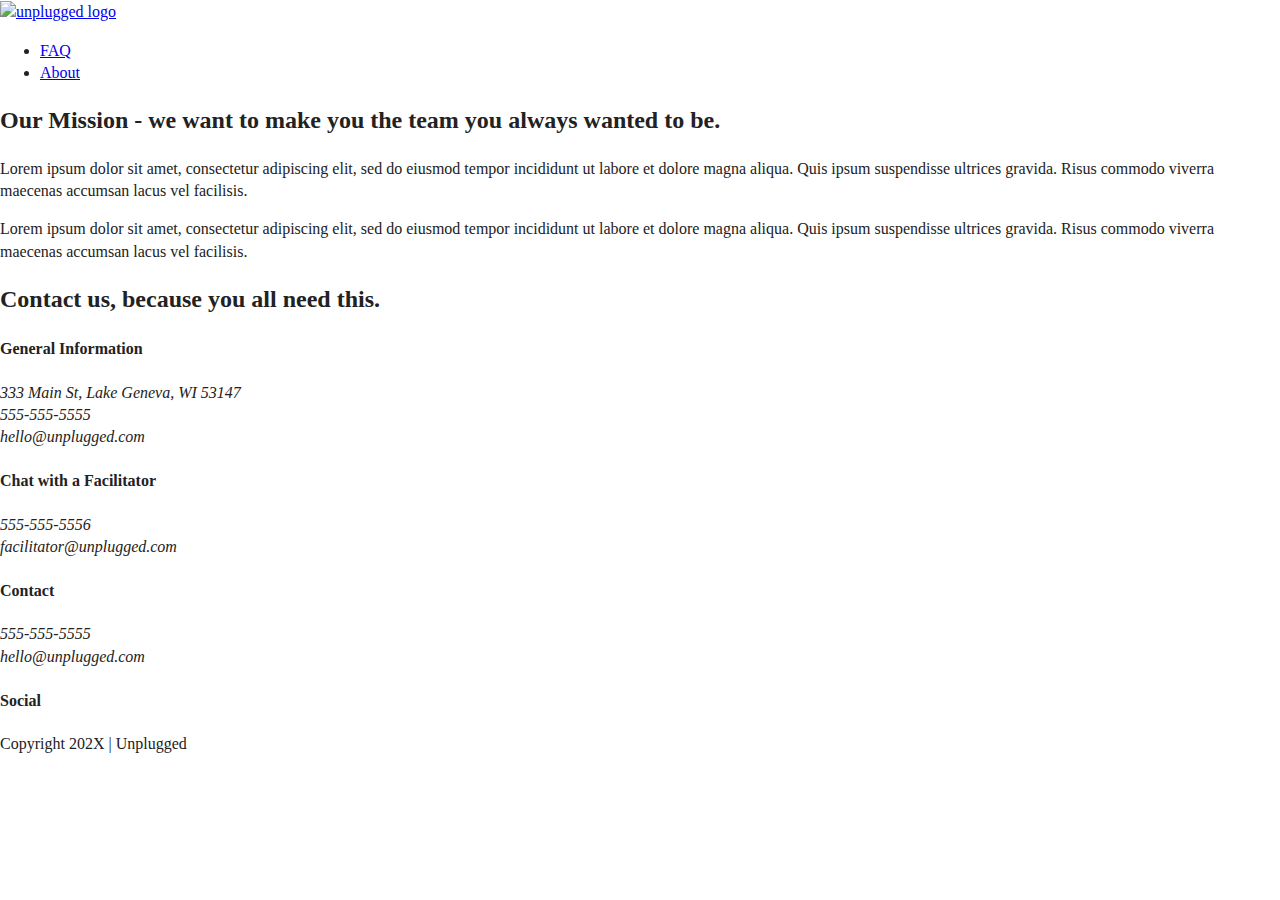
==== about/index.html @ 52181d24 "Added the about page content" ====
<!doctype html>
<html class="no-js" lang="">

<head>
  <meta charset="utf-8">
  <title>About | Unplugged Retreat</title>
  <meta name="description" content="">
  <meta name="viewport" content="width=device-width, initial-scale=1">

  <meta property="og:title" content="">
  <meta property="og:type" content="">
  <meta property="og:url" content="">
  <meta property="og:image" content="">

  <link rel="manifest" href="../site.webmanifest">
  <link rel="apple-touch-icon" href="../icon.png">
  <!-- Place favicon.ico in the root directory -->

  <link rel="stylesheet" href="../css/normalize.css">
  <link rel="stylesheet" href="../css/main.css">

  <meta name="theme-color" content="#fafafa">
</head>

<body>
  <!-- Add your site or application content here -->
  <header>
    <div class="content-wrapper">
      <a href="#"><img src="" alt="unplugged logo"></a>
      <div class="header-divider">
        <nav>
          <ul>
            <li><a href="../faq/index.html">FAQ</a></li>
            <li><a href="index.html">About</a></li>
          </ul>
        </nav>
      </div><!--end of header-divider-->
    </div><!--end of header content--wrapper-->
  </header>
  <main>
    <section class="mission">
      <div class="content-wrapper">
        <h2>Our Mission - we want to make you the team you always wanted to be.</h2>
        <div class="mission-content">
            <p>Lorem ipsum dolor sit amet, consectetur adipiscing elit, sed do eiusmod tempor incididunt ut labore et dolore magna
            aliqua. Quis ipsum suspendisse ultrices gravida. Risus commodo viverra maecenas accumsan lacus vel facilisis.</p>
            <p>Lorem ipsum dolor sit amet, consectetur adipiscing elit, sed do eiusmod tempor incididunt ut labore et dolore magna
            aliqua. Quis ipsum suspendisse ultrices gravida. Risus commodo viverra maecenas accumsan lacus vel facilisis.</p>
        </div><!--end of mission-content-->
      </div><!--end of mission content wrapper--->
    </section>
    <section class="map">
      <figure></figure>
    </section>
    <!---contact section--->
    <section class="contact-section">
      <div class="content-wrapper">
        <h2>Contact us, because you all need this.</h2>
        <div class="contact-content">
          <div>
            <h4>General Information</h4>
            <address>
              <p>
                333 Main St, Lake Geneva, WI 53147<br>
                555-555-5555<br>
                hello@unplugged.com
              </p>
            </address>
          </div>
          <div>
            <h4>Chat with a Facilitator</h4>
            <address>
              <p>555-555-5556<br>
                facilitator@unplugged.com
              </p>
            </address>
        </div>
      </div>
    </section>
  </main> <!--main wrapper-->
  <footer>
    <div class="content-wrapper">
      <div class="footer-content">
        <div class="contact">
          <h4>Contact</h4>
          <address>
            <p>555-555-5555<br>
              hello@unplugged.com
            </p>
          </address>
        </div>
        <div class="social">
          <h4>Social</h4>
          <div class="social-icons">
            <p><a href="https://www.facebook.com/yoursite" target="_blank"></a></p>
          <!--other social media links here-->
          </div>
        </div>
      </div><!--end of footer-content-->
      <div class="copyright">
        <p>Copyright 202X | Unplugged</p>    
      </div>
    </div><!--end of content-wrapper-->
  </footer>

  <script src="../js/vendor/modernizr-3.11.2.min.js"></script>
  <script src="../js/plugins.js"></script>
  <script src="../js/main.js"></script>
  <!-- Google Analytics: change UA-XXXXX-Y to be your site's ID. -->
  <script>
    window.ga = function () { ga.q.push(arguments) }; ga.q = []; ga.l = +new Date;
    ga('create', 'UA-XXXXX-Y', 'auto'); ga('set', 'anonymizeIp', true); ga('set', 'transport', 'beacon'); ga('send', 'pageview')
  </script>
  <script src="https://www.google-analytics.com/analytics.js" async></script>
</body>

</html>
---- css/main.css ----
/*! HTML5 Boilerplate v8.0.0 | MIT License | https://html5boilerplate.com/ */

/* main.css 2.1.0 | MIT License | https://github.com/h5bp/main.css#readme */
/*
 * What follows is the result of much research on cross-browser styling.
 * Credit left inline and big thanks to Nicolas Gallagher, Jonathan Neal,
 * Kroc Camen, and the H5BP dev community and team.
 */

/* ==========================================================================
   Base styles: opinionated defaults
   ========================================================================== */

html {
  color: #222;
  font-size: 1em;
  line-height: 1.4;
}

/*
 * Remove text-shadow in selection highlight:
 * https://twitter.com/miketaylr/status/12228805301
 *
 * Vendor-prefixed and regular ::selection selectors cannot be combined:
 * https://stackoverflow.com/a/16982510/7133471
 *
 * Customize the background color to match your design.
 */

::-moz-selection {
  background: #b3d4fc;
  text-shadow: none;
}

::selection {
  background: #b3d4fc;
  text-shadow: none;
}

/*
 * A better looking default horizontal rule
 */

hr {
  display: block;
  height: 1px;
  border: 0;
  border-top: 1px solid #ccc;
  margin: 1em 0;
  padding: 0;
}

/*
 * Remove the gap between audio, canvas, iframes,
 * images, videos and the bottom of their containers:
 * https://github.com/h5bp/html5-boilerplate/issues/440
 */

audio,
canvas,
iframe,
img,
svg,
video {
  vertical-align: middle;
}

/*
 * Remove default fieldset styles.
 */

fieldset {
  border: 0;
  margin: 0;
  padding: 0;
}

/*
 * Allow only vertical resizing of textareas.
 */

textarea {
  resize: vertical;
}

/* ==========================================================================
   Author's custom styles
   ========================================================================== */

/* ==========================================================================
   Helper classes
   ========================================================================== */

/*
 * Hide visually and from screen readers
 */

.hidden,
[hidden] {
  display: none !important;
}

/*
 * Hide only visually, but have it available for screen readers:
 * https://snook.ca/archives/html_and_css/hiding-content-for-accessibility
 *
 * 1. For long content, line feeds are not interpreted as spaces and small width
 *    causes content to wrap 1 word per line:
 *    https://medium.com/@jessebeach/beware-smushed-off-screen-accessible-text-5952a4c2cbfe
 */

.sr-only {
  border: 0;
  clip: rect(0, 0, 0, 0);
  height: 1px;
  margin: -1px;
  overflow: hidden;
  padding: 0;
  position: absolute;
  white-space: nowrap;
  width: 1px;
  /* 1 */
}

/*
 * Extends the .sr-only class to allow the element
 * to be focusable when navigated to via the keyboard:
 * https://www.drupal.org/node/897638
 */

.sr-only.focusable:active,
.sr-only.focusable:focus {
  clip: auto;
  height: auto;
  margin: 0;
  overflow: visible;
  position: static;
  white-space: inherit;
  width: auto;
}

/*
 * Hide visually and from screen readers, but maintain layout
 */

.invisible {
  visibility: hidden;
}

/*
 * Clearfix: contain floats
 *
 * For modern browsers
 * 1. The space content is one way to avoid an Opera bug when the
 *    `contenteditable` attribute is included anywhere else in the document.
 *    Otherwise it causes space to appear at the top and bottom of elements
 *    that receive the `clearfix` class.
 * 2. The use of `table` rather than `block` is only necessary if using
 *    `:before` to contain the top-margins of child elements.
 */

.clearfix::before,
.clearfix::after {
  content: " ";
  display: table;
}

.clearfix::after {
  clear: both;
}

/* ==========================================================================
   EXAMPLE Media Queries for Responsive Design.
   These examples override the primary ('mobile first') styles.
   Modify as content requires.
   ========================================================================== */

@media only screen and (min-width: 35em) {
  /* Style adjustments for viewports that meet the condition */
}

@media print,
  (-webkit-min-device-pixel-ratio: 1.25),
  (min-resolution: 1.25dppx),
  (min-resolution: 120dpi) {
  /* Style adjustments for high resolution devices */
}

/* ==========================================================================
   Print styles.
   Inlined to avoid the additional HTTP request:
   https://www.phpied.com/delay-loading-your-print-css/
   ========================================================================== */

@media print {
  *,
  *::before,
  *::after {
    background: #fff !important;
    color: #000 !important;
    /* Black prints faster */
    box-shadow: none !important;
    text-shadow: none !important;
  }

  a,
  a:visited {
    text-decoration: underline;
  }

  a[href]::after {
    content: " (" attr(href) ")";
  }

  abbr[title]::after {
    content: " (" attr(title) ")";
  }

  /*
   * Don't show links that are fragment identifiers,
   * or use the `javascript:` pseudo protocol
   */
  a[href^="#"]::after,
  a[href^="javascript:"]::after {
    content: "";
  }

  pre {
    white-space: pre-wrap !important;
  }

  pre,
  blockquote {
    border: 1px solid #999;
    page-break-inside: avoid;
  }

  /*
   * Printing Tables:
   * https://web.archive.org/web/20180815150934/http://css-discuss.incutio.com/wiki/Printing_Tables
   */
  thead {
    display: table-header-group;
  }

  tr,
  img {
    page-break-inside: avoid;
  }

  p,
  h2,
  h3 {
    orphans: 3;
    widows: 3;
  }

  h2,
  h3 {
    page-break-after: avoid;
  }
}
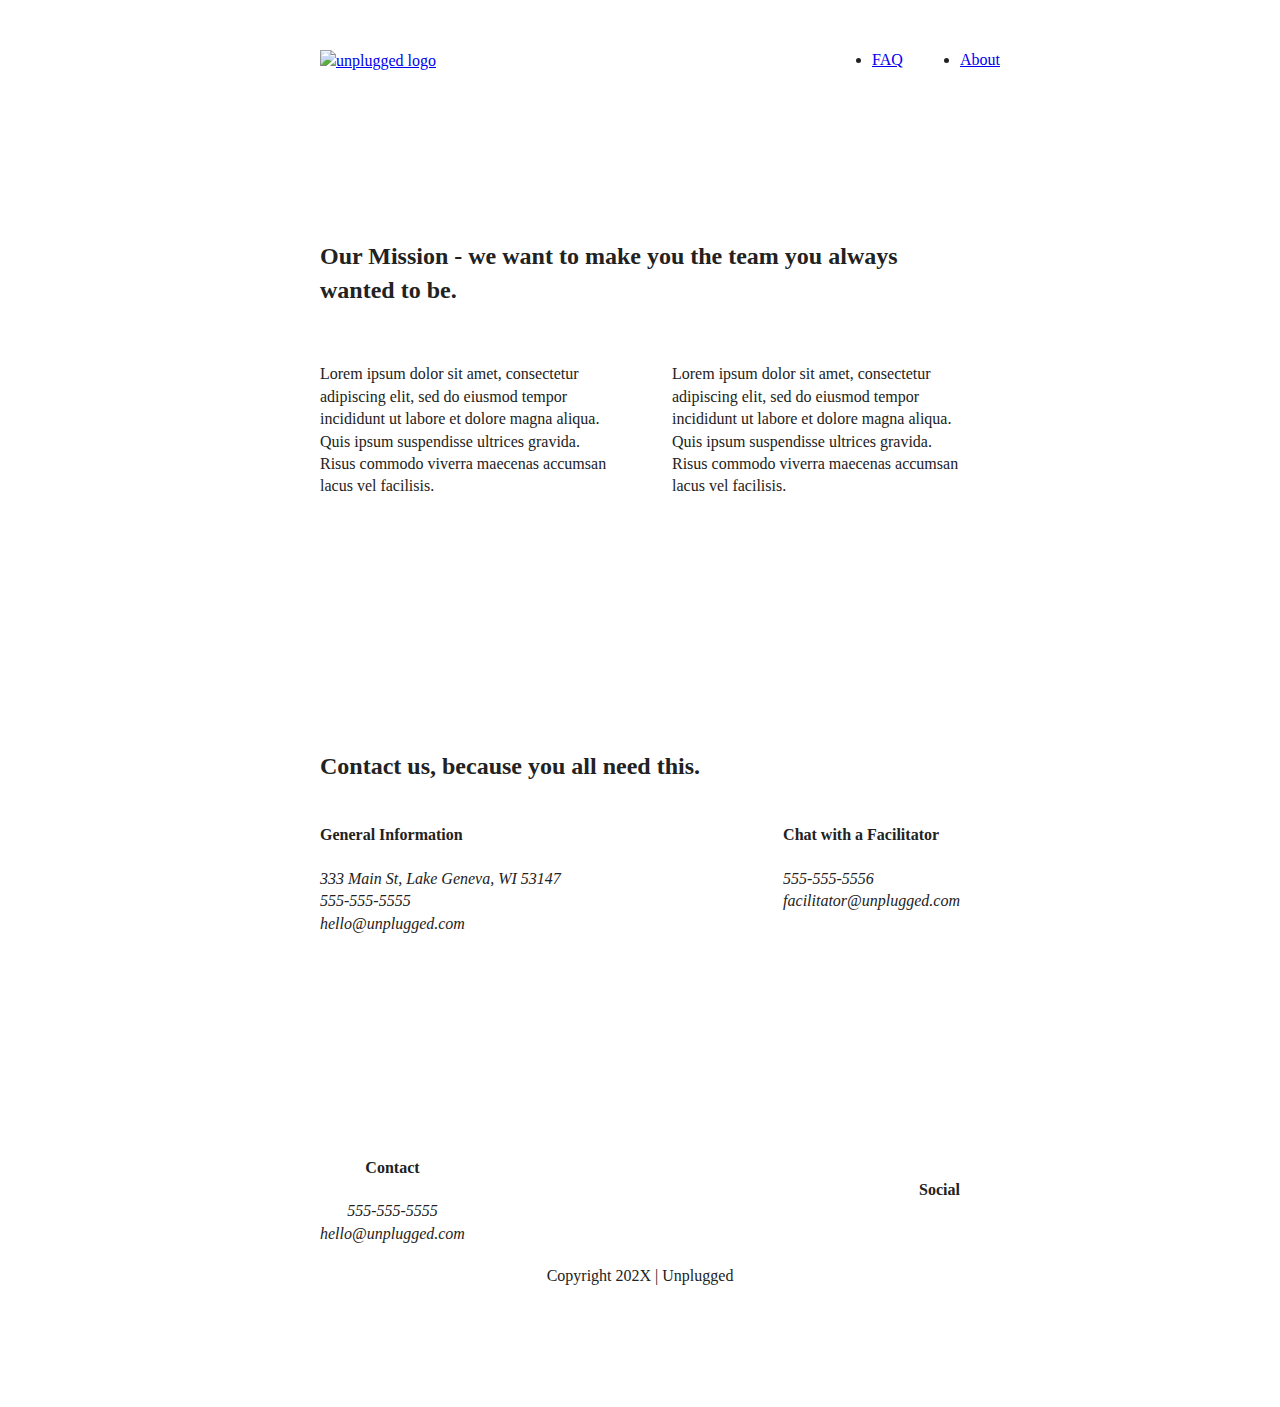
==== commit 3b2f92b5: "Updated the index.html file and added tablet breakpoint in css file" ====
--- a/about/index.html
+++ b/about/index.html
@@ -27,14 +27,13 @@
   <header>
     <div class="content-wrapper">
       <a href="#"><img src="" alt="unplugged logo"></a>
-      <div class="header-divider">
-        <nav>
-          <ul>
-            <li><a href="../faq/index.html">FAQ</a></li>
-            <li><a href="index.html">About</a></li>
-          </ul>
-        </nav>
-      </div><!--end of header-divider-->
+      <div class="header-divider"></div>
+      <nav>
+        <ul>
+          <li><a href="../faq/index.html">FAQ</a></li>
+          <li><a href="index.html">About</a></li>
+        </ul>
+      </nav>
     </div><!--end of header content--wrapper-->
   </header>
   <main>
--- a/css/main.css
+++ b/css/main.css
@@ -86,6 +86,177 @@
 /* ==========================================================================
    Author's custom styles
    ========================================================================== */
+
+.content-wrapper {
+  /*outline: 3px dotted red;*/
+  width: 90%;
+  margin: 50px 0;
+}
+  
+/* -------------------- Base Header - Footer Styles -------------------- */
+
+header {
+  display: flex;
+  justify-content: center;
+  padding: 15px 0;
+}
+
+header .content-wrapper {
+  display: flex;
+  justify-content: center;
+  align-items: center;
+  flex-flow: row wrap;
+  margin: 0;
+}
+
+.header-divider {
+  width: 100%;
+  height: 1px;
+  margin: 10px 0 20px 0;
+}
+
+header nav {
+  width: 60%;
+}
+
+header nav ul {
+  display: flex;
+  justify-content: space-around;
+  width: 100%;
+}
+
+footer {
+  display: flex;
+  flex-direction: column;
+  align-items: center;
+  text-align: center;
+}
+
+footer p {
+  margin: 0;
+}
+
+footer .content-wrapper {
+  width: 55%;
+}
+
+footer .contact {
+  margin-bottom: 50px; 
+}
+
+footer .social-icons {
+  display: flex;
+  justify-content: space-around;
+  align-items: center;
+}
+
+footer .social-icons p {
+  display: flex;
+  justify-content: center;
+  align-items: center;
+}
+
+footer .copyright {
+  margin: 20px 0;
+}
+
+/*------------------------Mobile styles Homepage------------------*/
+
+/* Hero Area */
+.hero-area {
+  display: flex;
+  justify-content: center;
+}
+
+/* Aside */
+aside {
+  display: flex;
+  justify-content: center;
+}
+
+/* Features */
+.features {
+  display: flex;
+  justify-content: center;
+}
+
+.features h2 {
+  margin-bottom: 60px;
+}
+
+.features article {
+  width: 63%;
+  margin: 30px 0;
+}
+
+.features .features-items {
+  display: flex;
+  justify-content: center;
+  align-items: flex-start;
+  flex-flow: row wrap;
+}
+
+.features p {
+  margin: 0;
+}
+
+/* Reviews */
+.reviews {
+  display: flex;
+  justify-content: center;
+}
+
+.reviews h2 {
+  margin-bottom: 40px;
+}
+
+.reviews h3 {
+  width: 55%;
+  margin: 20px 0;
+}
+
+/* ==========================================================================
+   About Page
+   ========================================================================== */
+
+.mission {
+  display: flex;
+  justify-content: center;
+}
+
+.contact-section {
+  display: flex;
+  justify-content: center;
+}
+
+.contact-content p {
+  margin: 0;
+}
+
+/* ==========================================================================
+   FAQ Page
+   ========================================================================== */
+
+.faq {
+  display: flex;
+  justify-content: center;
+}
+
+.faq .content-wrapper {
+  display: flex;
+  justify-content: center;
+  align-items: flex-start;
+  flex-flow: row wrap;
+  margin: 50px 0 0 0;
+}
+
+.faq h2 {
+  margin-bottom: 40px;
+}
+
+.faq-content {
+  margin-bottom: 50px;
+}
 
 /* ==========================================================================
    Helper classes
@@ -175,15 +346,142 @@
    Modify as content requires.
    ========================================================================== */
 
-@media only screen and (min-width: 35em) {
-  /* Style adjustments for viewports that meet the condition */
-}
-
-@media print,
-  (-webkit-min-device-pixel-ratio: 1.25),
-  (min-resolution: 1.25dppx),
-  (min-resolution: 120dpi) {
-  /* Style adjustments for high resolution devices */
+@media only screen and (min-width: 768px) {
+  /* Tablet styles here */
+ 
+  /* General styles */
+  .content-wrapper {
+    max-width: 640px;
+    margin: 100px 0;
+}
+
+/* Header */
+
+header {
+    padding: 33px 0;
+}
+
+header .content-wrapper {
+    width: 100%;
+    justify-content: space-between;
+}
+
+header nav {
+    width: 20%;
+}
+
+header nav ul {
+    justify-content: space-between;
+}
+
+.header-divider {
+    display: none;
+}
+
+/* Hero Area */
+
+/* Aside */
+aside .content-wrapper {
+    margin: 50px 0;
+    display: flex;
+    justify-content: space-between;
+    align-content: flex-start;
+}
+
+aside .content-wrapper .form-description,
+aside .content-wrapper .form {        
+    width: 40%;        
+    margin: 0;
+}
+
+/* Features */
+
+.features article {
+    display: flex;
+    align-items: center;
+    flex-flow: column wrap;
+    flex-basis: 50%;
+}
+
+.features .features-item-description {
+    width: 50%;
+}
+
+/* Reviews */
+.reviews article {
+    display: flex;
+    justify-content: space-between;
+}
+
+.reviews article div {
+    width: 49%;       
+}
+
+/* Footer */
+footer .content-wrapper {
+    width: 65%;
+}
+
+.footer-content {
+    display: flex;
+    justify-content: space-between;
+    align-items: center;
+}
+
+footer .contact {
+    margin-bottom: 0;
+}
+
+footer .copyright {
+    width: 100%;
+}
+
+/* ==========================================================================
+   About Page
+   ========================================================================== */
+ 
+.mission-content {
+    display: flex;
+    justify-content: space-between;
+    align-items: flex-start;
+    padding-top: 20px;
+}
+
+.mission-content p {
+    width: 45%;
+}
+
+.contact-section .content-wrapper h2 {
+    width: 80%;
+}
+
+.contact-content {
+    display: flex;
+    justify-content: space-between;
+    align-items: flex-start;
+}
+
+/* ==========================================================================
+   FAQ Page
+   ========================================================================== */
+  .faq .content-wrapper {
+      justify-content: space-between;
+    }
+    
+  .faq-content {
+      flex-basis: 45%;
+    }
+ 
+  .faq h2 {
+      width: 100%;
+    }
+
+  }
+
+
+@media only screen and (min-width: 1200px) {
+  /* Desktop styles here */
+
 }
 
 /* ==========================================================================
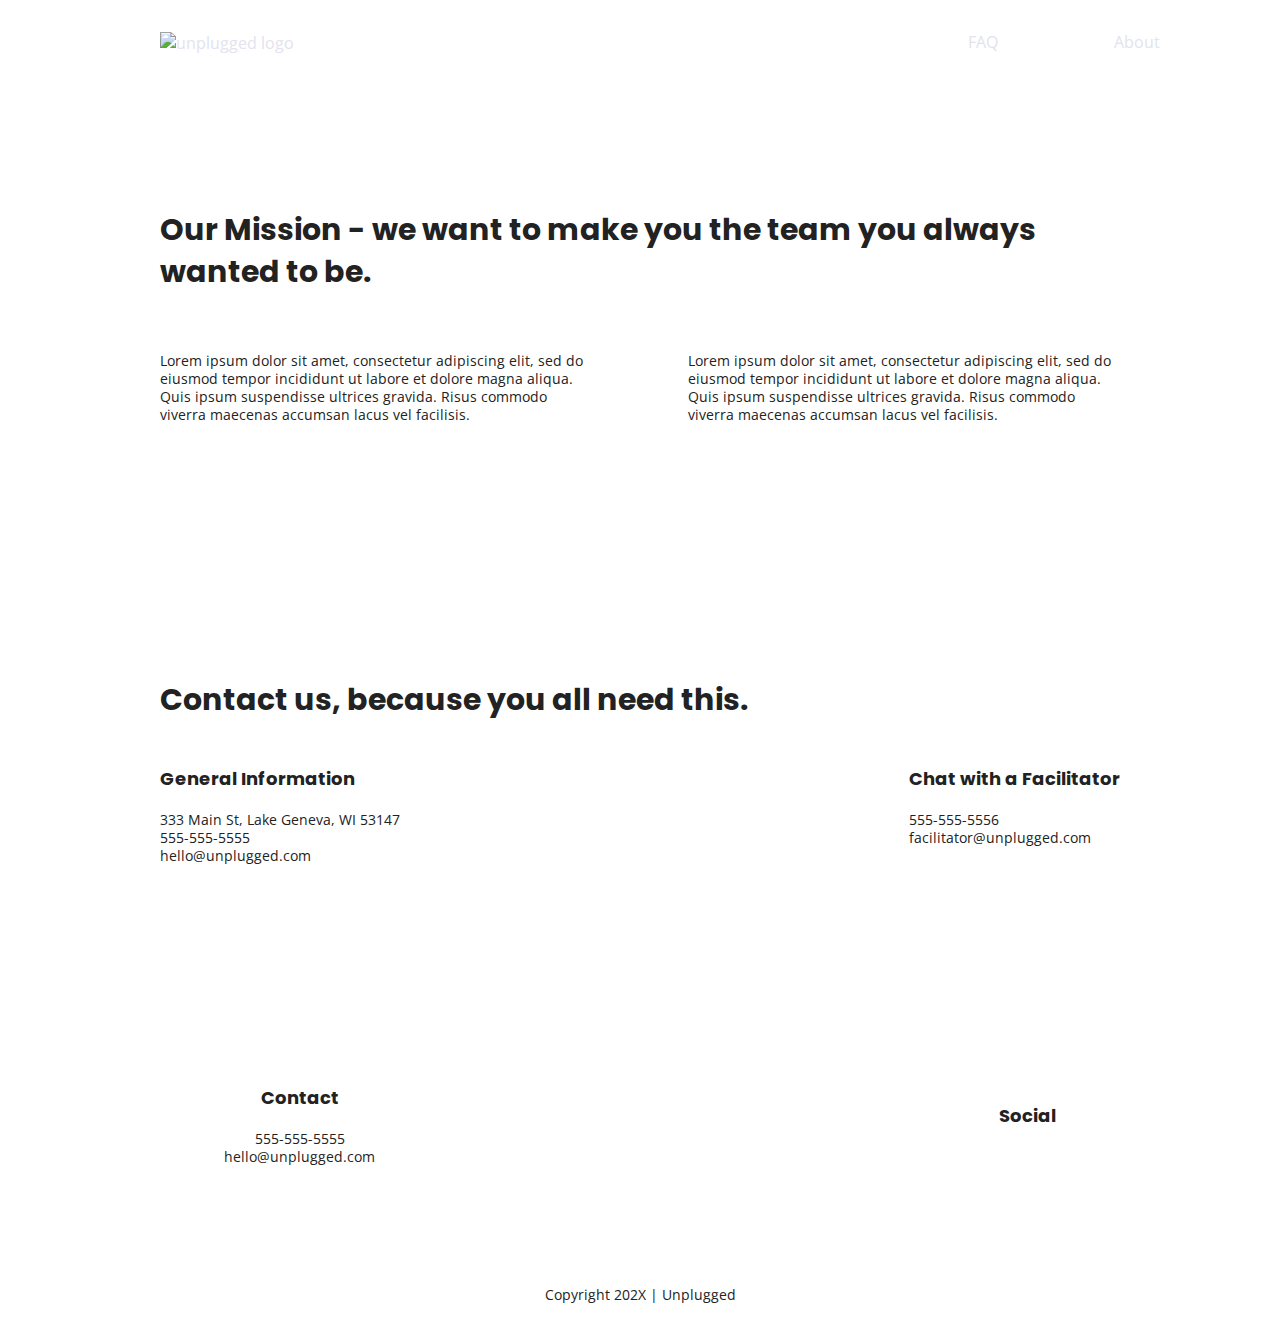
==== commit 113572c8: "Added text styles in main css file and formmatted the index.html files" ====
--- a/about/index.html
+++ b/about/index.html
@@ -1,116 +1,126 @@
 <!doctype html>
 <html class="no-js" lang="">
 
-<head>
-  <meta charset="utf-8">
-  <title>About | Unplugged Retreat</title>
-  <meta name="description" content="">
-  <meta name="viewport" content="width=device-width, initial-scale=1">
+  <head>
+    <meta charset="utf-8">
+    <title>About | Unplugged Retreat</title>
+    <meta name="description" content="">
+    <meta name="viewport" content="width=device-width, initial-scale=1">
 
-  <meta property="og:title" content="">
-  <meta property="og:type" content="">
-  <meta property="og:url" content="">
-  <meta property="og:image" content="">
+    <meta property="og:title" content="">
+    <meta property="og:type" content="">
+    <meta property="og:url" content="">
+    <meta property="og:image" content="">
 
-  <link rel="manifest" href="../site.webmanifest">
-  <link rel="apple-touch-icon" href="../icon.png">
-  <!-- Place favicon.ico in the root directory -->
+    <link rel="manifest" href="../site.webmanifest">
+    <link rel="apple-touch-icon" href="../icon.png">
+    <!-- Place favicon.ico in the root directory -->
 
-  <link rel="stylesheet" href="../css/normalize.css">
-  <link rel="stylesheet" href="../css/main.css">
+    <link rel="stylesheet" href="../css/normalize.css">
+    <link rel="stylesheet" href="../css/main.css">
 
-  <meta name="theme-color" content="#fafafa">
-</head>
+    <!-- Google Fonts -->
+    <link href="https://fonts.googleapis.com/css?family=Open+Sans:400,700|Poppins:500,700" rel="stylesheet">
 
-<body>
-  <!-- Add your site or application content here -->
-  <header>
-    <div class="content-wrapper">
-      <a href="#"><img src="" alt="unplugged logo"></a>
-      <div class="header-divider"></div>
-      <nav>
-        <ul>
-          <li><a href="../faq/index.html">FAQ</a></li>
-          <li><a href="index.html">About</a></li>
-        </ul>
-      </nav>
-    </div><!--end of header content--wrapper-->
-  </header>
-  <main>
-    <section class="mission">
+    <meta name="theme-color" content="#fafafa">
+  </head>
+
+  <body>
+    <!-- Add your site or application content here -->
+    <header>
       <div class="content-wrapper">
-        <h2>Our Mission - we want to make you the team you always wanted to be.</h2>
-        <div class="mission-content">
-            <p>Lorem ipsum dolor sit amet, consectetur adipiscing elit, sed do eiusmod tempor incididunt ut labore et dolore magna
-            aliqua. Quis ipsum suspendisse ultrices gravida. Risus commodo viverra maecenas accumsan lacus vel facilisis.</p>
-            <p>Lorem ipsum dolor sit amet, consectetur adipiscing elit, sed do eiusmod tempor incididunt ut labore et dolore magna
-            aliqua. Quis ipsum suspendisse ultrices gravida. Risus commodo viverra maecenas accumsan lacus vel facilisis.</p>
-        </div><!--end of mission-content-->
-      </div><!--end of mission content wrapper--->
-    </section>
-    <section class="map">
-      <figure></figure>
-    </section>
-    <!---contact section--->
-    <section class="contact-section">
+        <a href="#"><img src="" alt="unplugged logo"></a>
+        <div class="header-divider"></div>
+        <nav>
+          <ul>
+            <li><a href="../faq/index.html">FAQ</a></li>
+            <li><a href="index.html">About</a></li>
+          </ul>
+        </nav>
+      </div><!--end of header content--wrapper-->
+    </header>
+    
+    <main>
+      <section class="mission">
+        <div class="content-wrapper">
+          <h2>Our Mission - we want to make you the team you always wanted to be.</h2>
+          <div class="mission-content">
+            <p>Lorem ipsum dolor sit amet, consectetur adipiscing elit, sed do eiusmod tempor incididunt ut labore et
+              dolore magna
+              aliqua. Quis ipsum suspendisse ultrices gravida. Risus commodo viverra maecenas accumsan lacus vel
+              facilisis.</p>
+            <p>Lorem ipsum dolor sit amet, consectetur adipiscing elit, sed do eiusmod tempor incididunt ut labore et
+              dolore magna
+              aliqua. Quis ipsum suspendisse ultrices gravida. Risus commodo viverra maecenas accumsan lacus vel
+              facilisis.</p>
+          </div><!--end of mission-content-->
+        </div><!--end of mission content wrapper--->
+      </section>
+      <section class="map">
+        <figure></figure>
+      </section>
+      <!---contact section--->
+      <section class="contact-section">
+        <div class="content-wrapper">
+          <h2>Contact us, because you all need this.</h2>
+          <div class="contact-content">
+            <div>
+              <h4>General Information</h4>
+              <address>
+                <p>
+                  333 Main St, Lake Geneva, WI 53147<br>
+                  555-555-5555<br>
+                  hello@unplugged.com
+                </p>
+              </address>
+            </div>
+            <div>
+              <h4>Chat with a Facilitator</h4>
+              <address>
+                <p>555-555-5556<br>
+                  facilitator@unplugged.com
+                </p>
+              </address>
+            </div>
+          </div>
+      </section>
+    </main> <!--main wrapper-->
+    
+    <footer>
       <div class="content-wrapper">
-        <h2>Contact us, because you all need this.</h2>
-        <div class="contact-content">
-          <div>
-            <h4>General Information</h4>
+        <div class="footer-content">
+          <div class="contact">
+            <h4>Contact</h4>
             <address>
-              <p>
-                333 Main St, Lake Geneva, WI 53147<br>
-                555-555-5555<br>
+              <p>555-555-5555<br>
                 hello@unplugged.com
               </p>
             </address>
           </div>
-          <div>
-            <h4>Chat with a Facilitator</h4>
-            <address>
-              <p>555-555-5556<br>
-                facilitator@unplugged.com
-              </p>
-            </address>
-        </div>
+          <div class="social">
+            <h4>Social</h4>
+            <div class="social-icons">
+              <p><a href="https://www.facebook.com/yoursite" target="_blank"></a></p>
+              <!--other social media links here-->
+            </div>
+          </div>
+        </div><!--end of footer-content-->
+      </div><!--end of content-wrapper-->
+      <div class="copyright">
+        <p>Copyright 202X | Unplugged</p>
       </div>
-    </section>
-  </main> <!--main wrapper-->
-  <footer>
-    <div class="content-wrapper">
-      <div class="footer-content">
-        <div class="contact">
-          <h4>Contact</h4>
-          <address>
-            <p>555-555-5555<br>
-              hello@unplugged.com
-            </p>
-          </address>
-        </div>
-        <div class="social">
-          <h4>Social</h4>
-          <div class="social-icons">
-            <p><a href="https://www.facebook.com/yoursite" target="_blank"></a></p>
-          <!--other social media links here-->
-          </div>
-        </div>
-      </div><!--end of footer-content-->
-      <div class="copyright">
-        <p>Copyright 202X | Unplugged</p>    
-      </div>
-    </div><!--end of content-wrapper-->
-  </footer>
+    </footer>
 
-  <script src="../js/vendor/modernizr-3.11.2.min.js"></script>
-  <script src="../js/plugins.js"></script>
-  <script src="../js/main.js"></script>
-  <!-- Google Analytics: change UA-XXXXX-Y to be your site's ID. -->
-  <script>
-    window.ga = function () { ga.q.push(arguments) }; ga.q = []; ga.l = +new Date;
-    ga('create', 'UA-XXXXX-Y', 'auto'); ga('set', 'anonymizeIp', true); ga('set', 'transport', 'beacon'); ga('send', 'pageview')
-  </script>
-  <script src="https://www.google-analytics.com/analytics.js" async></script>
-</body>
+    <script src="../js/vendor/modernizr-3.11.2.min.js"></script>
+    <script src="../js/plugins.js"></script>
+    <script src="../js/main.js"></script>
+    
+    <!-- Google Analytics: change UA-XXXXX-Y to be your site's ID. -->
+    <script>
+      window.ga = function () { ga.q.push(arguments) }; ga.q = []; ga.l = +new Date;
+      ga('create', 'UA-XXXXX-Y', 'auto'); ga('set', 'anonymizeIp', true); ga('set', 'transport', 'beacon'); ga('send', 'pageview')
+    </script>
+    <script src="https://www.google-analytics.com/analytics.js" async></script>
+  </body>
 
-</html>
+</html>--- a/css/main.css
+++ b/css/main.css
@@ -87,12 +87,59 @@
    Author's custom styles
    ========================================================================== */
 
+/* General Styles */
+
+html {
+  font-size: 1rem;
+}
+
+body {
+  font-family: 'Open Sans', sans-serif;
+  font-size: 1em;
+  text-align: left;
+}
+
+ul,
+ol {
+  list-style-type: none;
+}
+
+a {
+  color: #e2e3ed;
+  text-decoration: none;
+}
+
+h2 {
+  font-family: 'Poppins', sans-serif;
+  font-size: 1.875em;
+}
+
+h3,
+h4 {
+  font-family: 'Poppins', sans-serif;
+  margin: 20px 0;
+  font-size: 1.125em;
+}
+
+p {
+  font-size: 0.875em;
+  line-height: 1.285;
+}
+
+img {}
+
+figure {}
+
+address {
+  font-style: normal;
+}
+
 .content-wrapper {
   /*outline: 3px dotted red;*/
   width: 90%;
   margin: 50px 0;
 }
-  
+
 /* -------------------- Base Header - Footer Styles -------------------- */
 
 header {
@@ -141,7 +188,7 @@
 }
 
 footer .contact {
-  margin-bottom: 50px; 
+  margin-bottom: 50px;
 }
 
 footer .social-icons {
@@ -348,139 +395,191 @@
 
 @media only screen and (min-width: 768px) {
   /* Tablet styles here */
- 
+
   /* General styles */
   .content-wrapper {
     max-width: 640px;
     margin: 100px 0;
-}
-
-/* Header */
-
-header {
+  }
+
+  /* Header */
+
+  header {
     padding: 33px 0;
-}
-
-header .content-wrapper {
+  }
+
+  header .content-wrapper {
     width: 100%;
     justify-content: space-between;
-}
-
-header nav {
+  }
+
+  header nav {
     width: 20%;
-}
-
-header nav ul {
-    justify-content: space-between;
-}
-
-.header-divider {
+  }
+
+  header nav ul {
+    justify-content: space-between;
+  }
+
+  .header-divider {
     display: none;
-}
-
-/* Hero Area */
-
-/* Aside */
-aside .content-wrapper {
+  }
+
+  /* Hero Area */
+
+  /* Aside */
+  aside .content-wrapper {
     margin: 50px 0;
     display: flex;
     justify-content: space-between;
     align-content: flex-start;
-}
-
-aside .content-wrapper .form-description,
-aside .content-wrapper .form {        
-    width: 40%;        
+  }
+
+  aside .content-wrapper .form-description,
+  aside .content-wrapper .form {
+    width: 40%;
     margin: 0;
-}
-
-/* Features */
-
-.features article {
+  }
+
+  /* Features */
+
+  .features article {
     display: flex;
     align-items: center;
     flex-flow: column wrap;
     flex-basis: 50%;
-}
-
-.features .features-item-description {
+  }
+
+  .features .features-items-description {
     width: 50%;
-}
-
-/* Reviews */
-.reviews article {
+  }
+
+  /* Reviews */
+  .reviews article {
     display: flex;
     justify-content: space-between;
-}
-
-.reviews article div {
-    width: 49%;       
-}
-
-/* Footer */
-footer .content-wrapper {
+  }
+
+  .reviews article div {
+    width: 49%;
+  }
+
+  /* Footer */
+  footer .content-wrapper {
     width: 65%;
-}
-
-.footer-content {
+  }
+
+  .footer-content {
     display: flex;
     justify-content: space-between;
     align-items: center;
-}
-
-footer .contact {
+  }
+
+  footer .contact {
     margin-bottom: 0;
-}
-
-footer .copyright {
+  }
+
+  footer .copyright {
     width: 100%;
-}
-
-/* ==========================================================================
+  }
+
+  /* ==========================================================================
    About Page
    ========================================================================== */
- 
-.mission-content {
+
+  .mission-content {
     display: flex;
     justify-content: space-between;
     align-items: flex-start;
     padding-top: 20px;
-}
-
-.mission-content p {
+  }
+
+  .mission-content p {
     width: 45%;
-}
-
-.contact-section .content-wrapper h2 {
+  }
+
+  .contact-section .content-wrapper h2 {
     width: 80%;
-}
-
-.contact-content {
+  }
+
+  .contact-content {
     display: flex;
     justify-content: space-between;
     align-items: flex-start;
-}
-
-/* ==========================================================================
+  }
+
+  /* ==========================================================================
    FAQ Page
    ========================================================================== */
   .faq .content-wrapper {
-      justify-content: space-between;
-    }
-    
+    justify-content: space-between;
+  }
+
   .faq-content {
-      flex-basis: 45%;
-    }
- 
+    flex-basis: 45%;
+  }
+
   .faq h2 {
-      width: 100%;
-    }
-
-  }
+    width: 100%;
+  }
+
+}
 
 
 @media only screen and (min-width: 1200px) {
   /* Desktop styles here */
+
+  header {
+    padding: 15px 0;
+  }
+
+  .content-wrapper {
+    max-width: 960px;
+  }
+
+  /* Hero */
+  .hero-area h1 {
+    width: 80%;
+  }
+
+  /* Aside */
+  aside .content-wrapper {
+    justify-content: space-around;
+  }
+
+  aside .content-wrapper .form-description,
+  aside .content-wrapper .form {
+    width: 30%;
+  }
+
+  /* Features */
+  .features h2 {
+    width: 90%;
+  }
+
+  .features article {
+    flex-basis: 33%;
+  }
+
+  /* Reviews */
+  .reviews article div {
+    width: 42%;
+  }
+
+  /* ==========================================================================
+About Page
+========================================================================== */
+  .mission h2,
+  .contact-section .content-wrapper h2 {
+    width: 95%;
+  }
+
+  /* ==========================================================================
+FAQ Page
+========================================================================== */
+  .faq h2 {
+    width: 100%;
+  }
 
 }
 
@@ -491,6 +590,7 @@
    ========================================================================== */
 
 @media print {
+
   *,
   *::before,
   *::after {
@@ -557,5 +657,4 @@
   h3 {
     page-break-after: avoid;
   }
-}
-
+}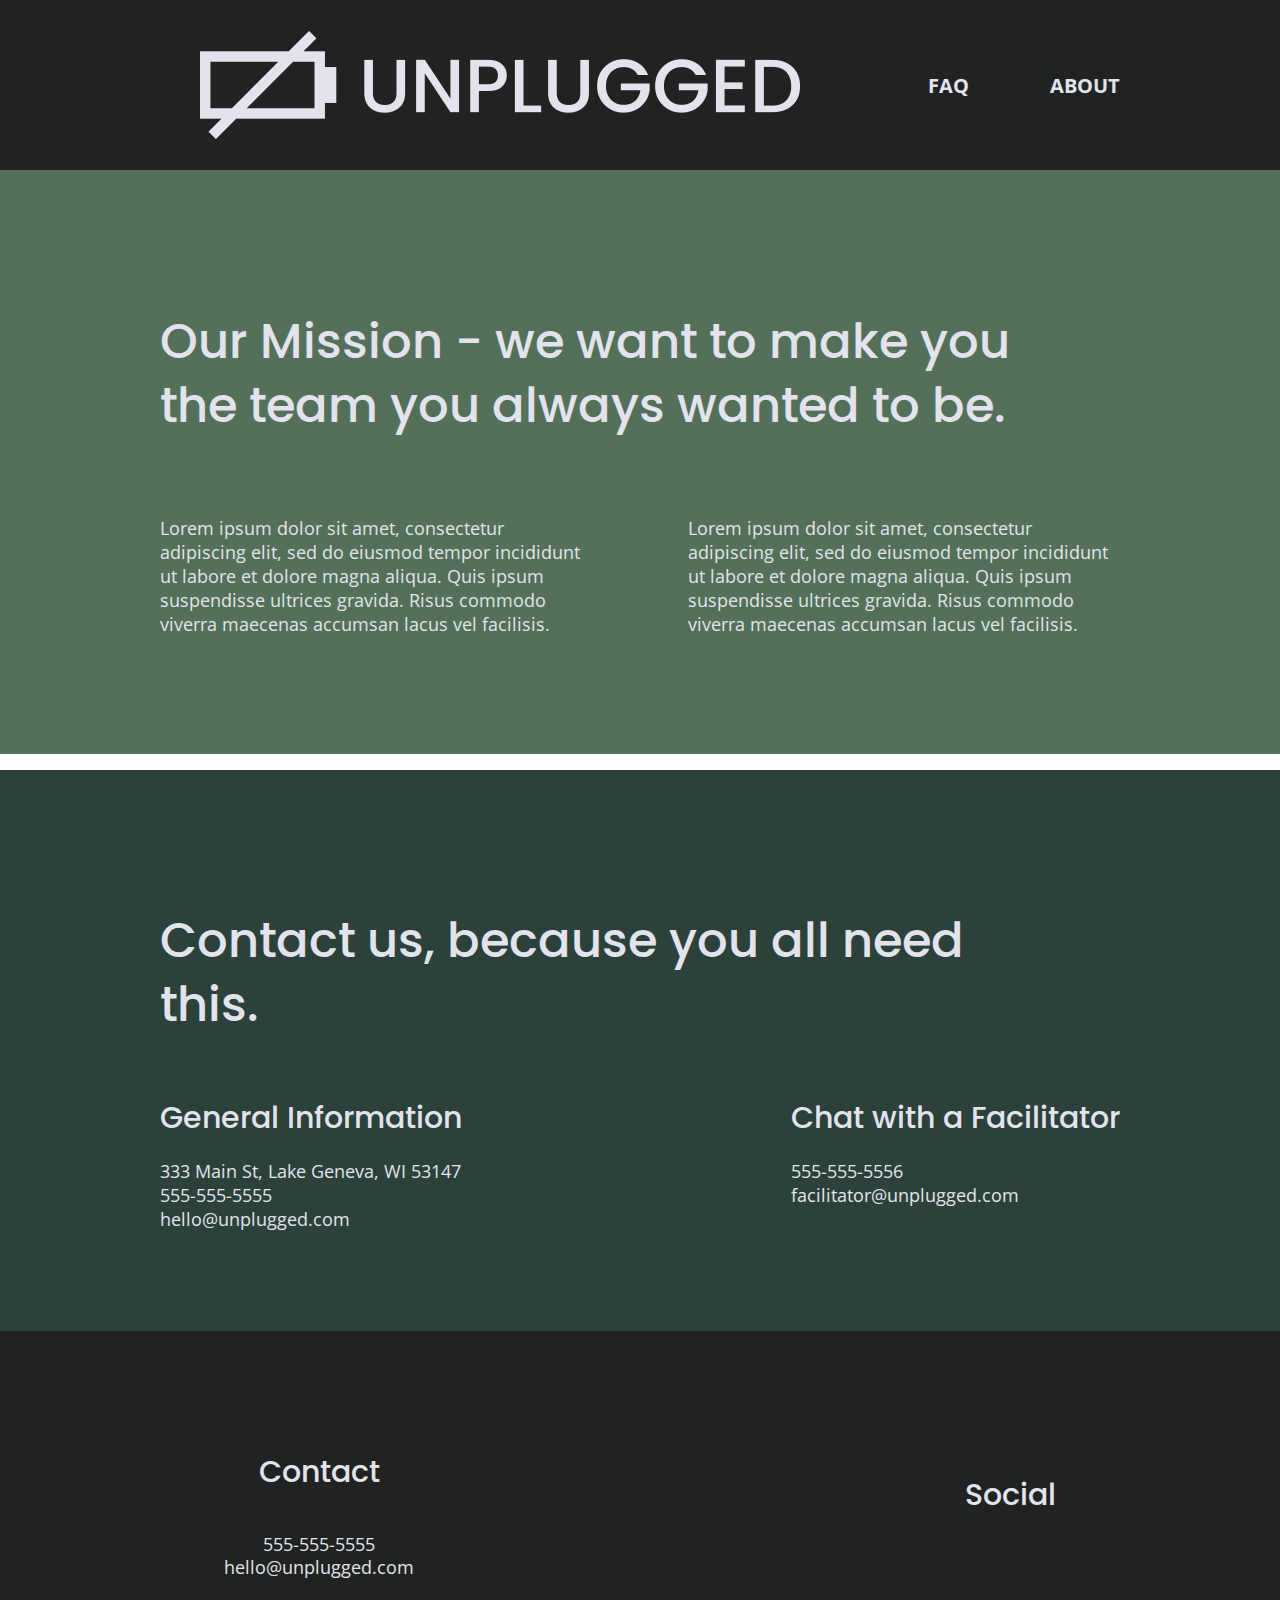
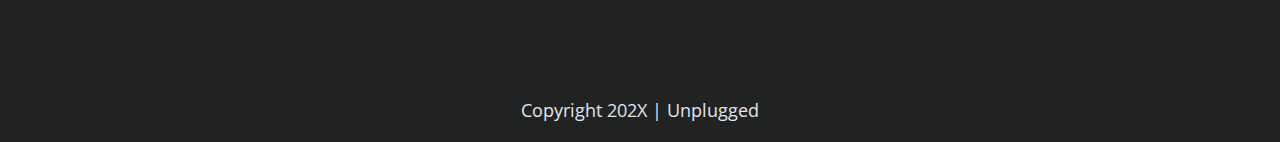
==== commit f6d1ac59: "Added images and did a little formatting to html files" ====
--- a/about/index.html
+++ b/about/index.html
@@ -15,12 +15,10 @@
     <link rel="manifest" href="../site.webmanifest">
     <link rel="apple-touch-icon" href="../icon.png">
     <!-- Place favicon.ico in the root directory -->
-
+    <!-- Google Fonts -->
+    <link href="https://fonts.googleapis.com/css?family=Open+Sans:400,700|Poppins:500,700" rel="stylesheet">
     <link rel="stylesheet" href="../css/normalize.css">
     <link rel="stylesheet" href="../css/main.css">
-
-    <!-- Google Fonts -->
-    <link href="https://fonts.googleapis.com/css?family=Open+Sans:400,700|Poppins:500,700" rel="stylesheet">
 
     <meta name="theme-color" content="#fafafa">
   </head>
@@ -29,7 +27,11 @@
     <!-- Add your site or application content here -->
     <header>
       <div class="content-wrapper">
-        <a href="#"><img src="" alt="unplugged logo"></a>
+        <figure>
+          <a href="../index.html">
+            <img src="../img/unpluggedlogo.png" alt="unplugged logo">
+          </a>
+        </figure>
         <div class="header-divider"></div>
         <nav>
           <ul>
@@ -56,9 +58,11 @@
           </div><!--end of mission-content-->
         </div><!--end of mission content wrapper--->
       </section>
+      
       <section class="map">
         <figure></figure>
       </section>
+      
       <!---contact section--->
       <section class="contact-section">
         <div class="content-wrapper">
--- a/css/main.css
+++ b/css/main.css
@@ -97,11 +97,14 @@
   font-family: 'Open Sans', sans-serif;
   font-size: 1em;
   text-align: left;
+  color: #e2e3ed;
 }
 
 ul,
 ol {
   list-style-type: none;
+  margin: 0;
+  padding: 0;
 }
 
 a {
@@ -112,6 +115,7 @@
 h2 {
   font-family: 'Poppins', sans-serif;
   font-size: 1.875em;
+  font-weight: 500;
 }
 
 h3,
@@ -119,16 +123,13 @@
   font-family: 'Poppins', sans-serif;
   margin: 20px 0;
   font-size: 1.125em;
+  font-weight: 500;
 }
 
 p {
   font-size: 0.875em;
   line-height: 1.285;
 }
-
-img {}
-
-figure {}
 
 address {
   font-style: normal;
@@ -146,6 +147,7 @@
   display: flex;
   justify-content: center;
   padding: 15px 0;
+  background-color: #202322;
 }
 
 header .content-wrapper {
@@ -160,16 +162,24 @@
   width: 100%;
   height: 1px;
   margin: 10px 0 20px 0;
+  color: #3a3a3a;
 }
 
 header nav {
   width: 60%;
+  font-size: 1.125em;
+  font-weight: 700;
+  text-transform: uppercase;
 }
 
 header nav ul {
   display: flex;
   justify-content: space-around;
   width: 100%;
+}
+
+header nav ul li {
+  font-size: 1.125em;
 }
 
 footer {
@@ -177,6 +187,7 @@
   flex-direction: column;
   align-items: center;
   text-align: center;
+  background-color: #202322;
 }
 
 footer p {
@@ -215,10 +226,44 @@
   justify-content: center;
 }
 
+.hero-area h1 {
+  font-size: 2.25em;
+  font-family: 'Poppins', Helvetica, Arial, sans-serif ;
+  line-height: 1.2;
+  font-weight: 500;
+}
+
 /* Aside */
 aside {
   display: flex;
   justify-content: center;
+  background-color: #527158;
+}
+
+aside .form {
+  margin-top: 30px;
+}
+ 
+input[type=text] {
+  box-sizing: border-box;
+  width: 100%;
+  color: #2a423a;
+  font-style: italic;
+  padding: 1em;
+}
+ 
+input[type=button] {
+  width: 100%;
+  padding: 20px 0;
+  margin-top: 20px;
+  background-color: #2a423a;
+  font-family: 'Poppins', Helvetica, Arial, sans-serif;
+  font-weight: 500;
+  font-size: 1.125em;
+  color: #e2e3ed;
+  border: none;
+  text-align: center;
+  text-transform: uppercase;
 }
 
 /* Features */
@@ -244,6 +289,7 @@
 }
 
 .features p {
+  text-align: center;
   margin: 0;
 }
 
@@ -251,10 +297,12 @@
 .reviews {
   display: flex;
   justify-content: center;
+  background-color: #2a423a;
 }
 
 .reviews h2 {
   margin-bottom: 40px;
+  line-height: 1;
 }
 
 .reviews h3 {
@@ -269,11 +317,13 @@
 .mission {
   display: flex;
   justify-content: center;
+  background-color: #527158;
 }
 
 .contact-section {
   display: flex;
   justify-content: center;
+  background-color: #2a423a;
 }
 
 .contact-content p {
@@ -287,6 +337,7 @@
 .faq {
   display: flex;
   justify-content: center;
+  background-color: #527158;
 }
 
 .faq .content-wrapper {
@@ -299,10 +350,15 @@
 
 .faq h2 {
   margin-bottom: 40px;
+  line-height: 1;
 }
 
 .faq-content {
   margin-bottom: 50px;
+}
+
+.faq-content h4 {
+  line-height: 1.333;
 }
 
 /* ==========================================================================
@@ -402,8 +458,17 @@
     margin: 100px 0;
   }
 
+  h2 {
+    font-size: 2.25em;
+    line-height: 1.333;
+  } 
+
+  h3 {
+    font-size: 1.5em;
+    line-height: 1.25;
+  }
+
   /* Header */
-
   header {
     padding: 33px 0;
   }
@@ -413,6 +478,10 @@
     justify-content: space-between;
   }
 
+  header figure {
+    width: 30%;
+  }
+
   header nav {
     width: 20%;
   }
@@ -426,6 +495,11 @@
   }
 
   /* Hero Area */
+  .hero-area h1 {
+    font-size: 3em;
+    line-height: 1;
+    margin: 0;
+  }
 
   /* Aside */
   aside .content-wrapper {
@@ -442,6 +516,9 @@
   }
 
   /* Features */
+  .features h2 {
+    margin-bottom: 20px;
+  }
 
   .features article {
     display: flex;
@@ -450,8 +527,8 @@
     flex-basis: 50%;
   }
 
-  .features .features-items-description {
-    width: 50%;
+  .features .features-item-description {
+    width: 62%;
   }
 
   /* Reviews */
@@ -460,8 +537,17 @@
     justify-content: space-between;
   }
 
+  .reviews h2 {
+    width: 85%;
+  }
+
   .reviews article div {
     width: 49%;
+  }
+
+  .reviews h3 {
+    width: 75%;
+    margin: 0;
   }
 
   /* Footer */
@@ -469,14 +555,24 @@
     width: 65%;
   }
 
-  .footer-content {
+  footer .footer-content {
     display: flex;
     justify-content: space-between;
     align-items: center;
+    flex-direction: row;
   }
 
   footer .contact {
     margin-bottom: 0;
+  }
+
+  footer h4 {
+    font-size: 1.5em;
+    margin-bottom: 40px;
+  }
+
+  footer p {
+    line-height: 1.285;
   }
 
   footer .copyright {
@@ -508,6 +604,10 @@
     align-items: flex-start;
   }
 
+  .contact-content h4 {
+    font-size: 1.5em;
+  }
+
   /* ==========================================================================
    FAQ Page
    ========================================================================== */
@@ -523,23 +623,45 @@
     width: 100%;
   }
 
-}
-
+.faq h4,
+.faq p {
+  font-size: 0.875em;
+  line-height: 1.125;
+}
+
+}
 
 @media only screen and (min-width: 1200px) {
   /* Desktop styles here */
 
+  /* General Styles */
+  .content-wrapper {
+    max-width: 960px;
+  }
+  
+  /* Header */
   header {
     padding: 15px 0;
   }
 
-  .content-wrapper {
-    max-width: 960px;
+  h2 {
+    font-size: 2.25em;
+  }
+
+  h3, 
+  h4 {
+    font-size: 1.875em;
+  }
+
+  p {
+    font-size: 1.125em;
+    line-height: 1.333;
   }
 
   /* Hero */
   .hero-area h1 {
     width: 80%;
+    font-size: 3.75em;
   }
 
   /* Aside */
@@ -552,6 +674,10 @@
     width: 30%;
   }
 
+  .form-description p {
+    font-size: 1.125em;
+  }
+  
   /* Features */
   .features h2 {
     width: 90%;
@@ -562,8 +688,16 @@
   }
 
   /* Reviews */
+  .reviews h2 {
+    padding-bottom: 50px;
+  }
+
   .reviews article div {
     width: 42%;
+  }
+
+  footer h4 {
+    font-size: 1.875em;
   }
 
   /* ==========================================================================
@@ -572,6 +706,11 @@
   .mission h2,
   .contact-section .content-wrapper h2 {
     width: 95%;
+    font-size: 3em;
+  }
+
+  .contact-content h4 {
+    font-size: 1.875em;
   }
 
   /* ==========================================================================
@@ -579,6 +718,13 @@
 ========================================================================== */
   .faq h2 {
     width: 100%;
+    font-size: 3em;
+  }
+
+  .faq h4,
+  .faq p {
+    font-size: 1.125em;
+    line-height: 1;
   }
 
 }
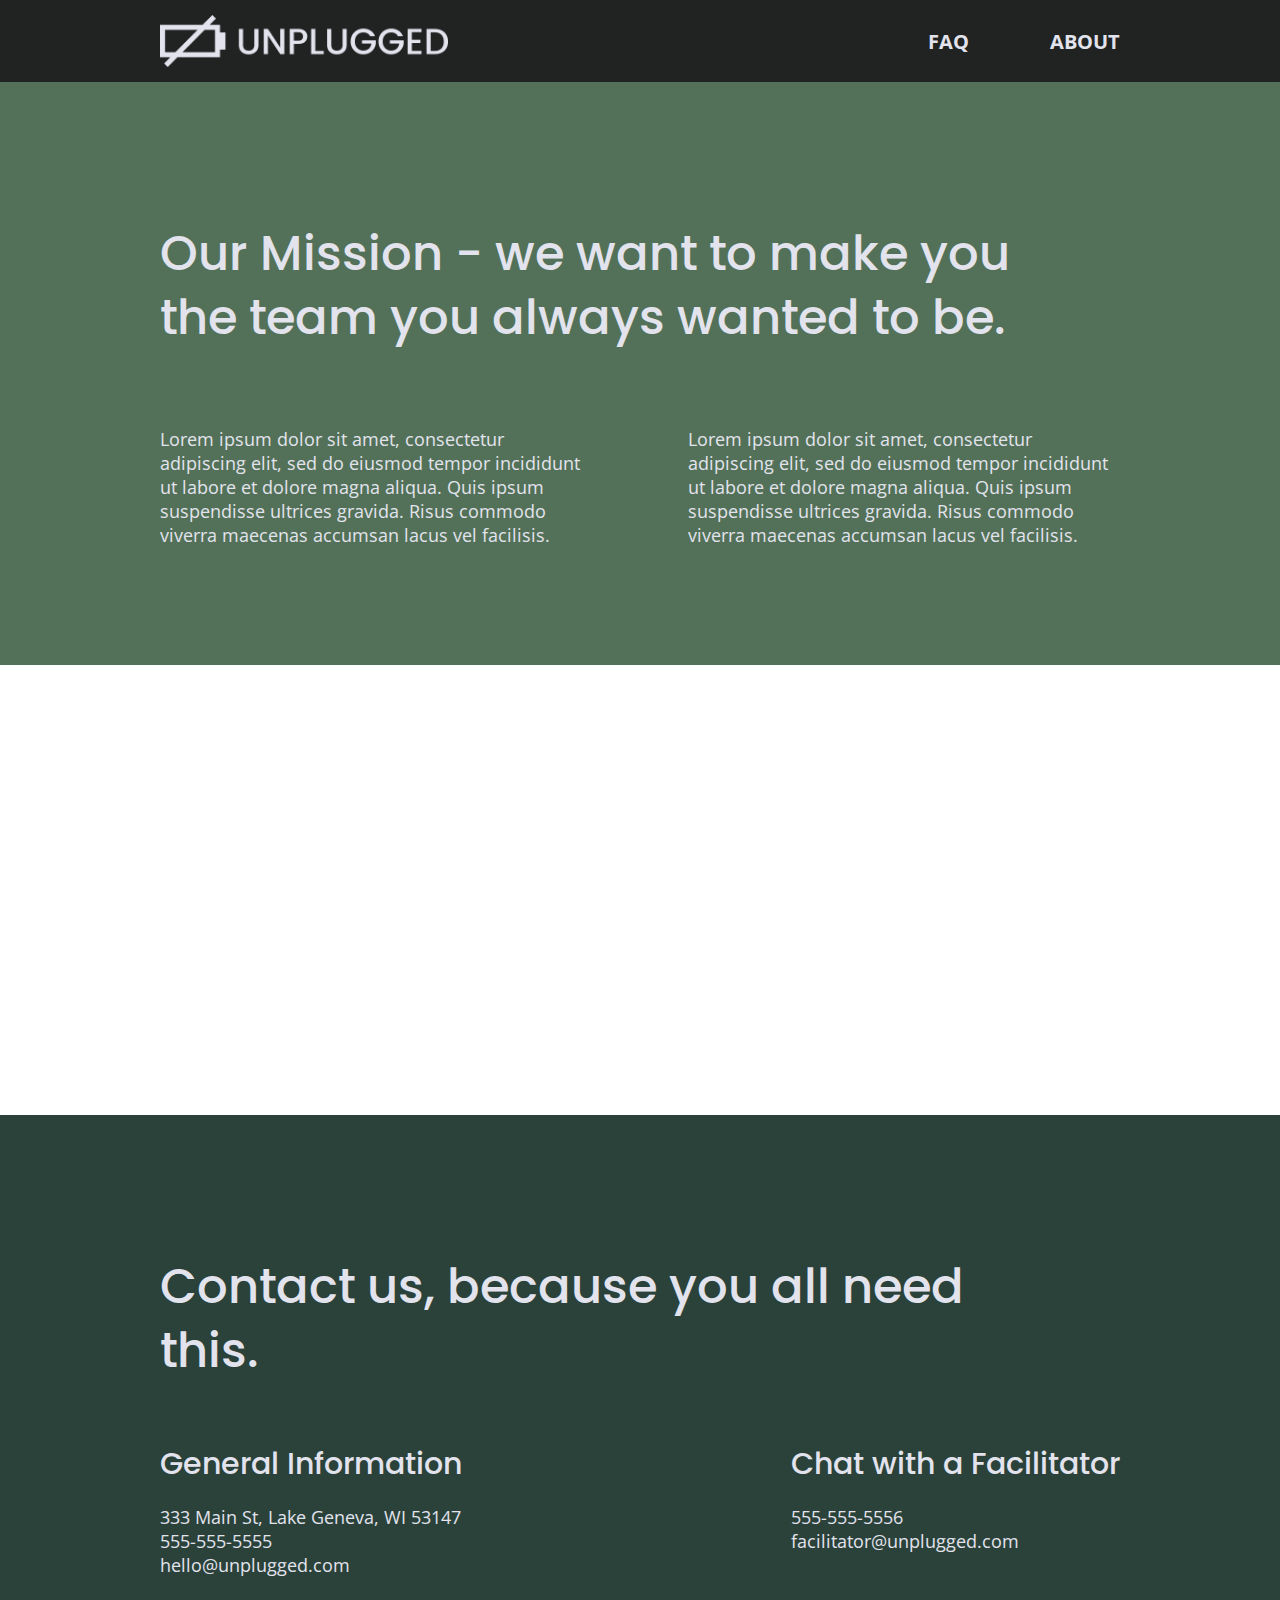
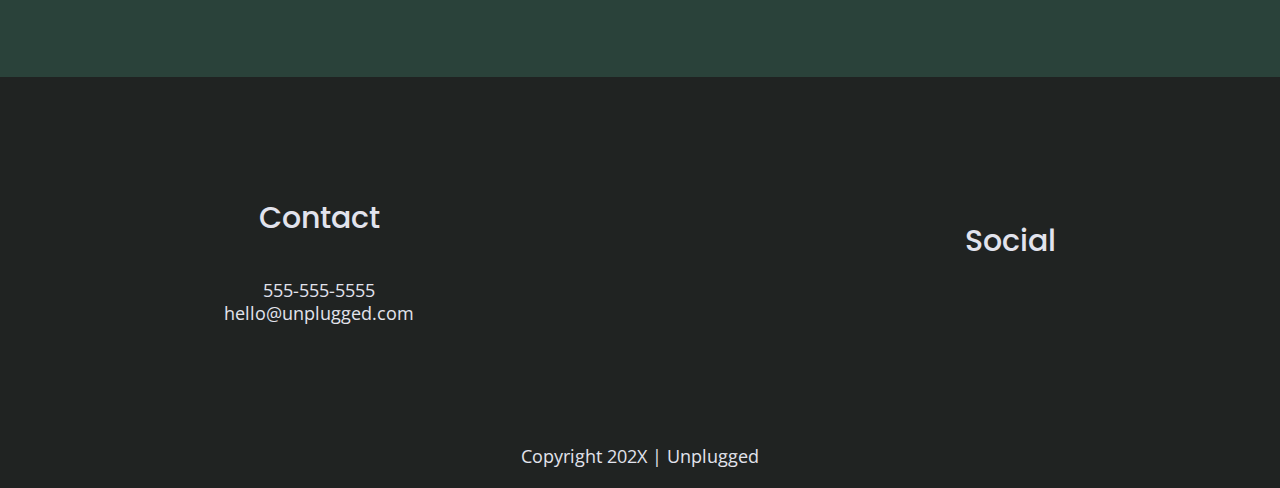
==== commit ac9bf538: "Added map image to html file" ====
--- a/about/index.html
+++ b/about/index.html
@@ -60,7 +60,12 @@
       </section>
       
       <section class="map">
-        <figure></figure>
+        <figure>
+          <iframe src="https://www.google.com/maps/embed?pb=!1m18!1m12!1m3!1d2937.270106359914!2d-88.4302500241005!3d42.59201242041625!2m3!1f0!2f0!3f0!3m2!1i1024!2i768!4f13.1!3m3!1m2!1s0x88058bbbacb5568f%3A0xac5d9a1fbeb32534!2s333%20W%20Main%20St%2C%20Lake%20Geneva%2C%20WI%2053147!5e0!3m2!1sen!2sus!4v1700082042343!5m2!1sen!2sus"
+            width="600" height="450" style="border:0;" allowfullscreen="" loading="lazy"
+            referrerpolicy="no-referrer-when-downgrade">
+          </iframe>
+        </figure>
       </section>
       
       <!---contact section--->
--- a/css/main.css
+++ b/css/main.css
@@ -131,6 +131,14 @@
   line-height: 1.285;
 }
 
+img {
+  width: 100%;
+}
+
+figure {
+  margin: 0;
+}
+
 address {
   font-style: normal;
 }
@@ -156,6 +164,10 @@
   align-items: center;
   flex-flow: row wrap;
   margin: 0;
+}
+
+header figure {
+  width: 60%;
 }
 
 .header-divider {
@@ -224,6 +236,10 @@
 .hero-area {
   display: flex;
   justify-content: center;
+  background: url('../img/unplugged-retreat.jpg');
+  background-size: cover;
+  background-position: center;
+  min-height: 500px;
 }
 
 .hero-area h1 {
@@ -270,6 +286,9 @@
 .features {
   display: flex;
   justify-content: center;
+  background: url('../img/unplugged-retreat-features.jpg');
+  background-position: center;
+  background-size: cover;
 }
 
 .features h2 {
@@ -495,6 +514,10 @@
   }
 
   /* Hero Area */
+  .hero-area {
+    min-height: 600px;
+  }
+
   .hero-area h1 {
     font-size: 3em;
     line-height: 1;
@@ -541,6 +564,7 @@
     width: 85%;
   }
 
+  .reviews article figure,
   .reviews article div {
     width: 49%;
   }
@@ -623,11 +647,11 @@
     width: 100%;
   }
 
-.faq h4,
-.faq p {
-  font-size: 0.875em;
-  line-height: 1.125;
-}
+  .faq h4,
+  .faq p {
+    font-size: 0.875em;
+    line-height: 1.125;
+  }
 
 }
 
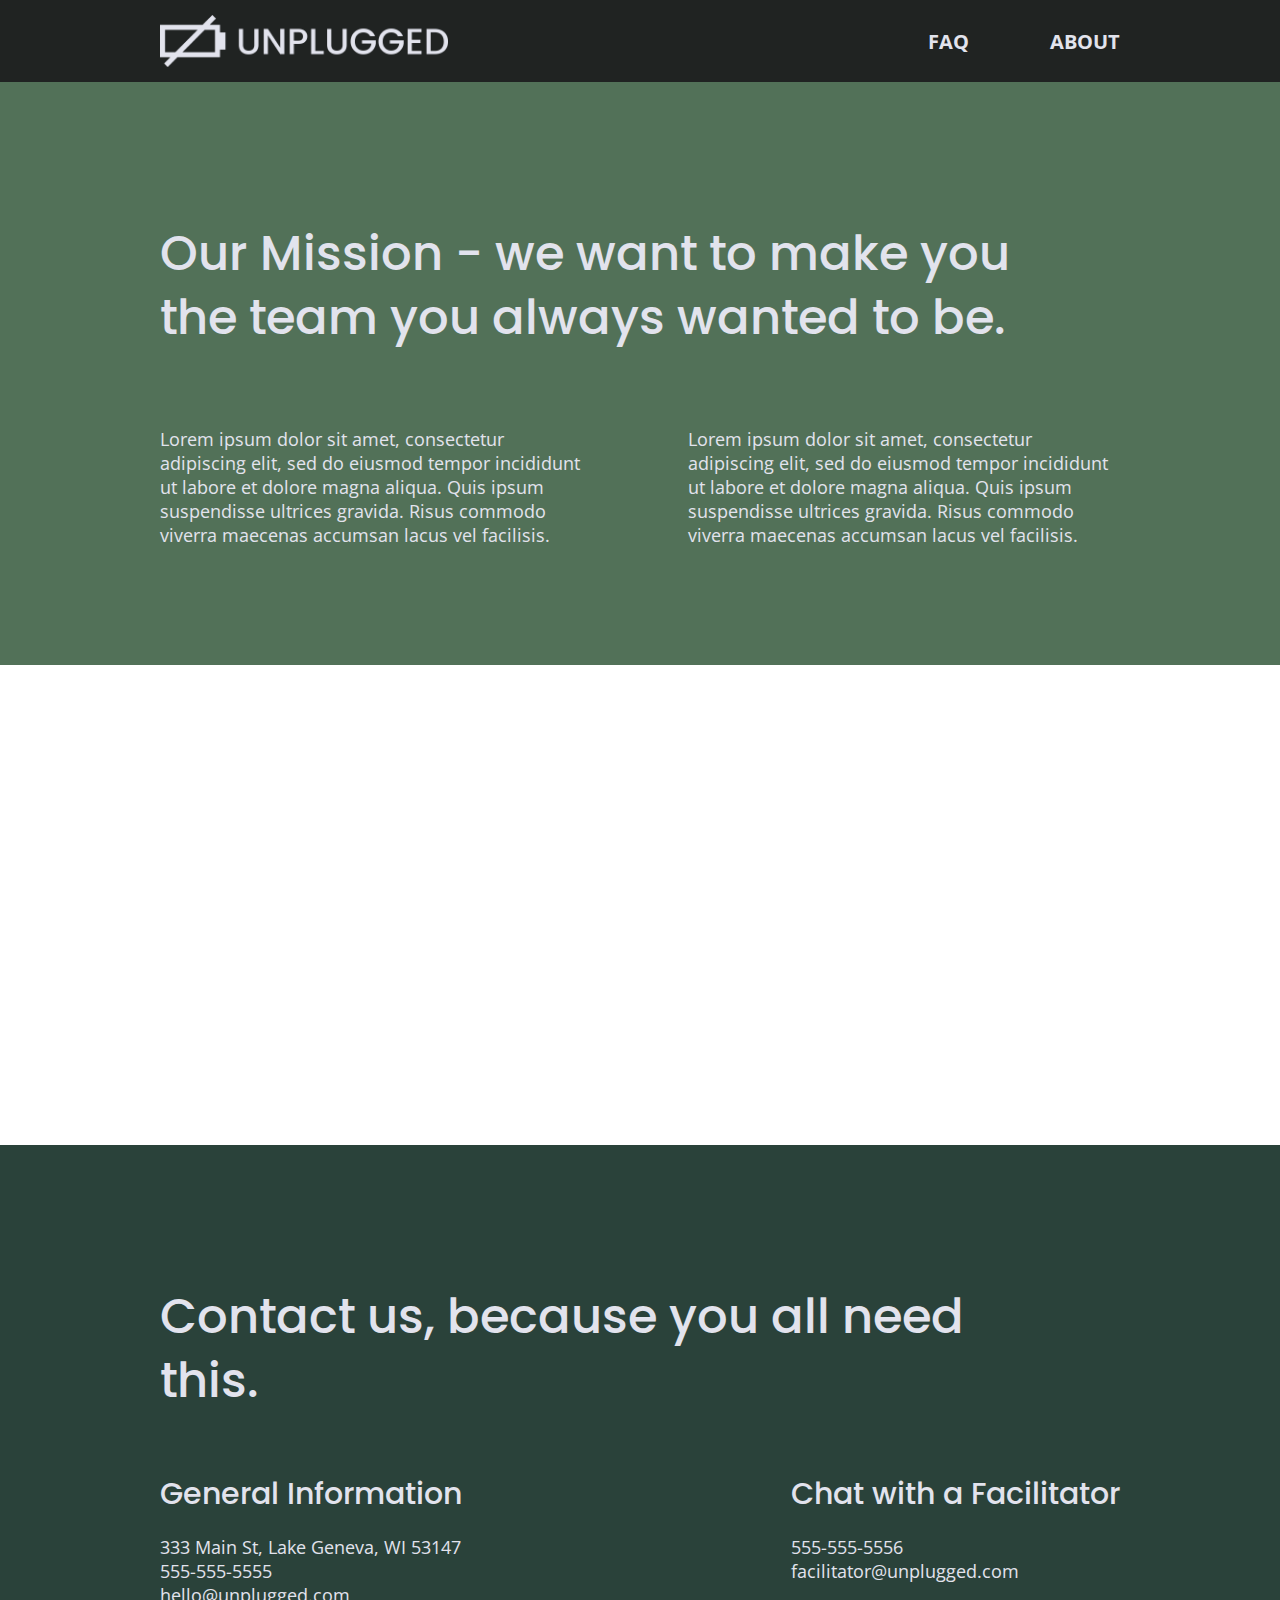
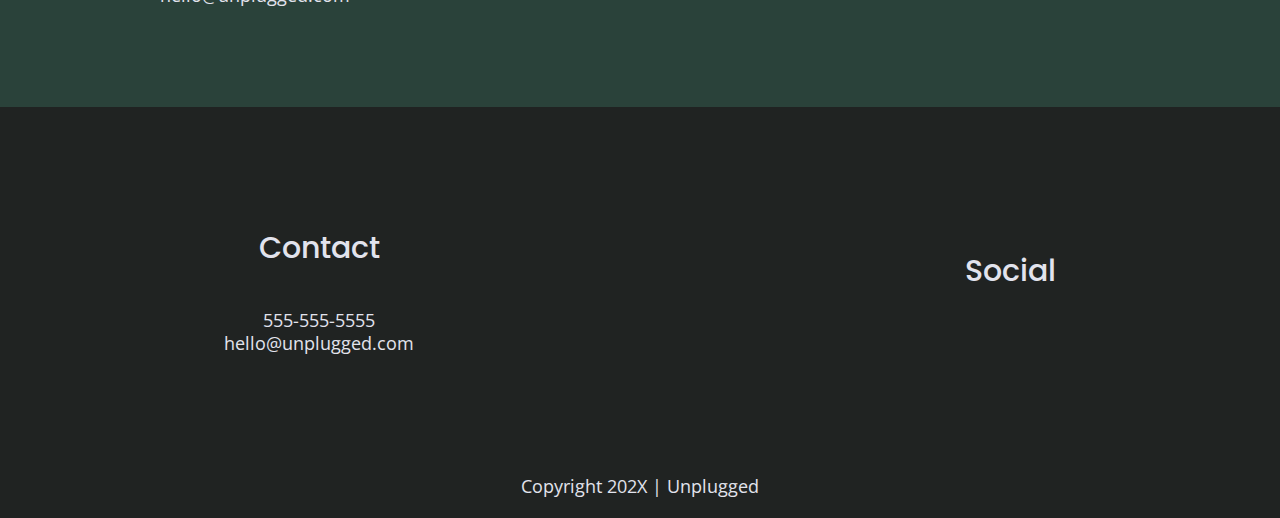
==== commit a6efb292: "Added icons from fontawesome site and styles in main css file" ====
--- a/about/index.html
+++ b/about/index.html
@@ -17,9 +17,11 @@
     <!-- Place favicon.ico in the root directory -->
     <!-- Google Fonts -->
     <link href="https://fonts.googleapis.com/css?family=Open+Sans:400,700|Poppins:500,700" rel="stylesheet">
+    <!-- FontAwesome CDN version 5.5 -->
+    <link rel="stylesheet" href="https://use.fontawesome.com/releases/v5.5.0/css/all.css" integrity="sha384-B4dIYHKNBt8Bc12p+WXckhzcICo0wtJAoU8YZTY5qE0Id1GSseTk6S+L3BlXeVIU" crossorigin="anonymous">
     <link rel="stylesheet" href="../css/normalize.css">
     <link rel="stylesheet" href="../css/main.css">
-
+    
     <meta name="theme-color" content="#fafafa">
   </head>
 
--- a/css/main.css
+++ b/css/main.css
@@ -307,6 +307,11 @@
   flex-flow: row wrap;
 }
 
+.features i {
+	font-size: 3.75em;
+  margin-bottom: 40px;
+}
+
 .features p {
   text-align: center;
   margin: 0;
@@ -338,6 +343,22 @@
   justify-content: center;
   background-color: #527158;
 }
+
+.map figure {
+  width: 100%;
+  height: 0;
+  padding-bottom: 125%;
+  overflow: hidden;
+  position: relative;
+} 
+
+.map iframe {
+  width: 100%;
+  height: 100%;
+  position: absolute;
+  top: 0;
+  left: 0;
+} 
 
 .contact-section {
   display: flex;
@@ -618,6 +639,10 @@
     width: 45%;
   }
 
+.map figure {
+  padding-bottom: 45.5%;
+}
+
   .contact-section .content-wrapper h2 {
     width: 80%;
   }
@@ -731,6 +756,10 @@
   .contact-section .content-wrapper h2 {
     width: 95%;
     font-size: 3em;
+  }
+
+  .map figure {
+    padding-bottom: 37.5%;
   }
 
   .contact-content h4 {
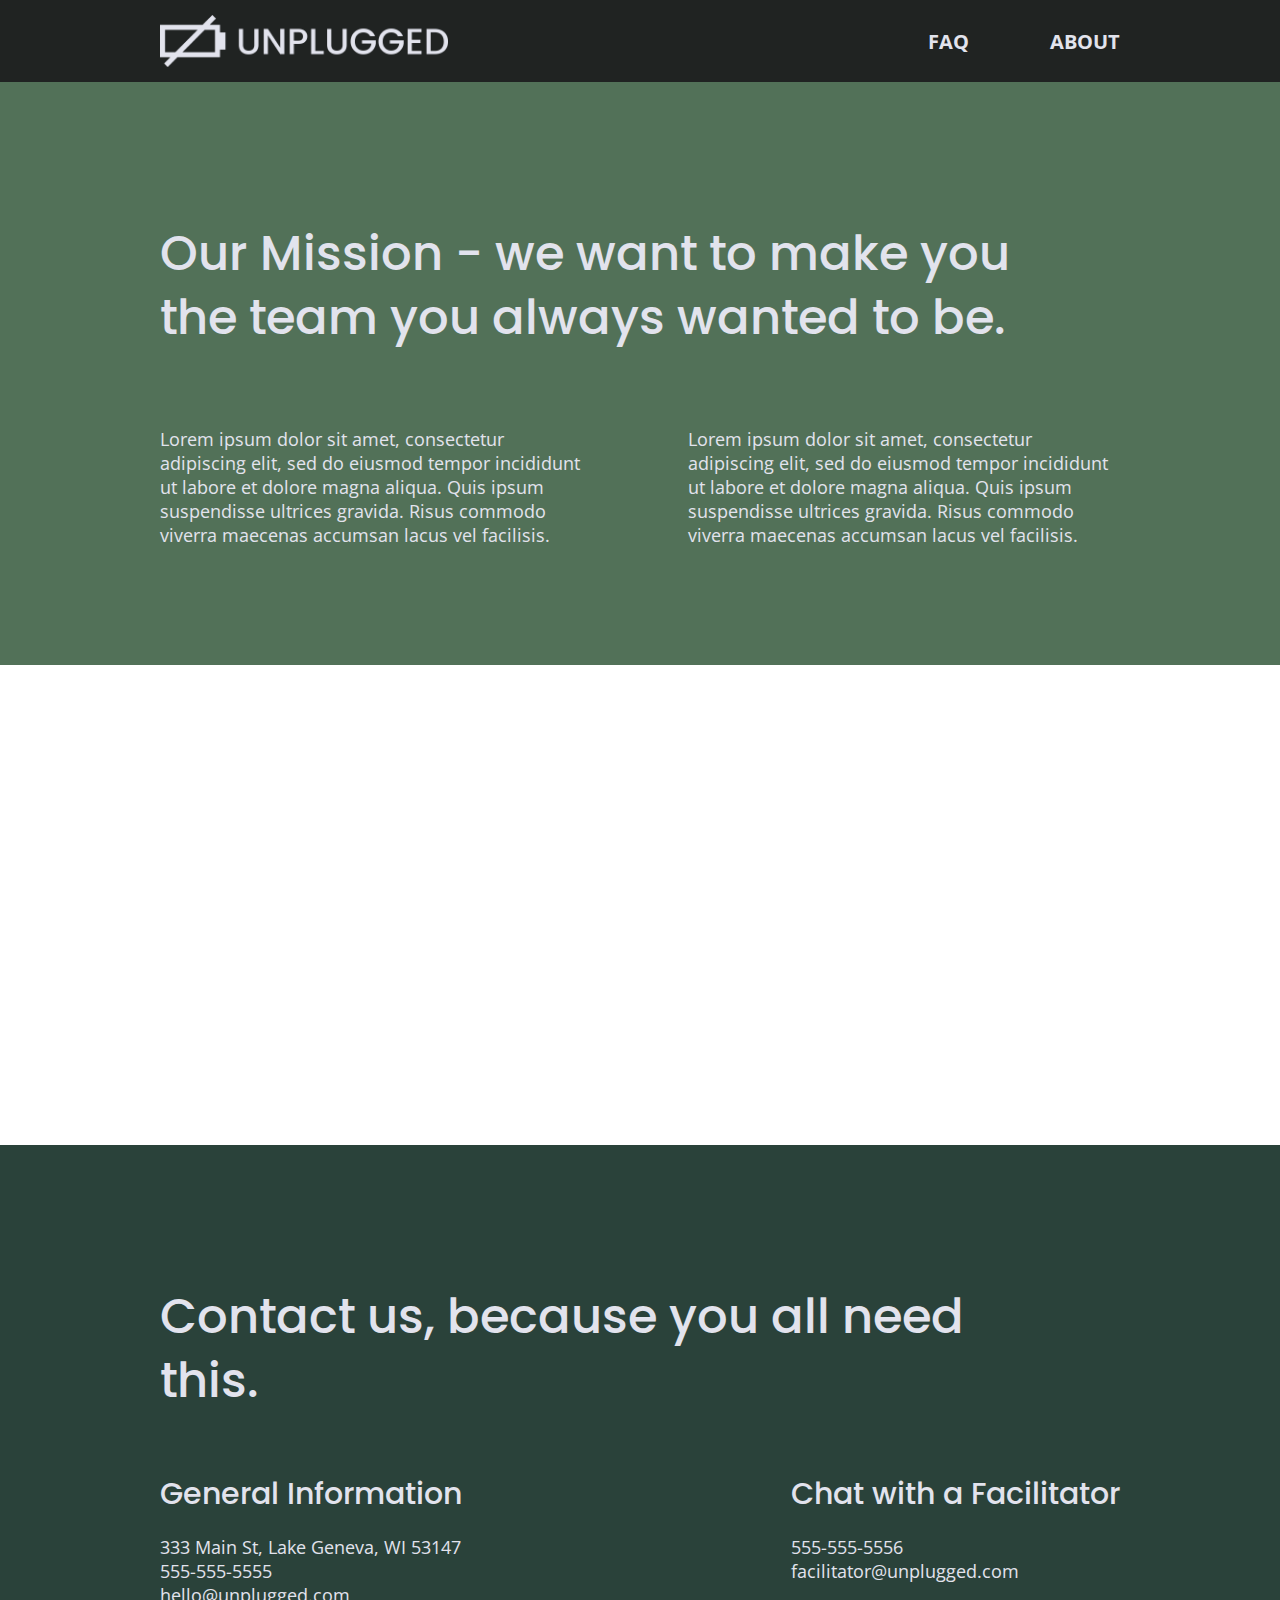
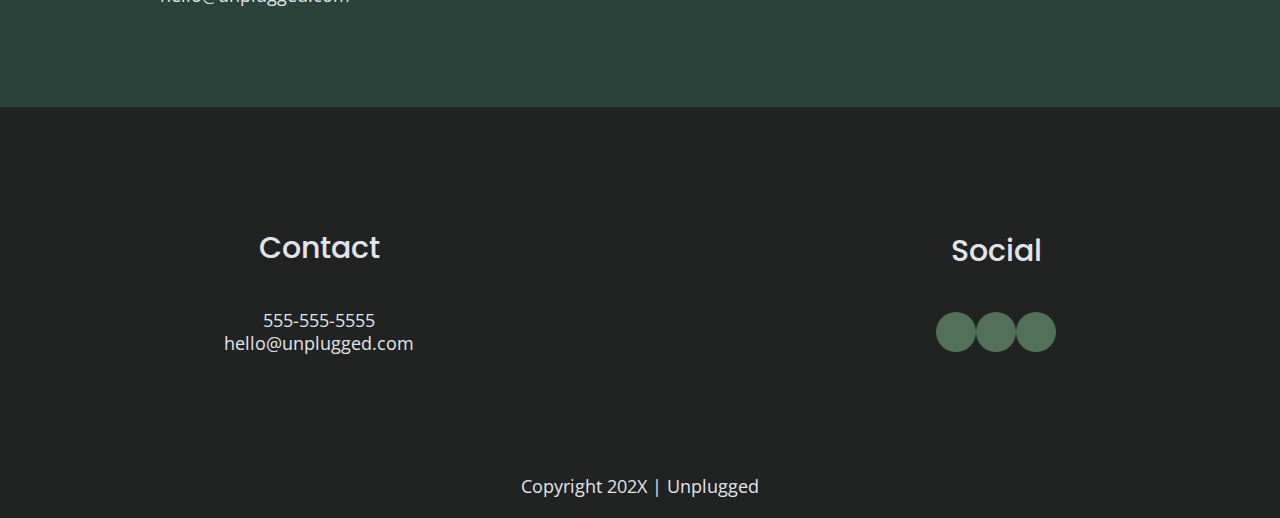
==== commit 5c79e0f0: "Added social media icons and their styling" ====
--- a/about/index.html
+++ b/about/index.html
@@ -111,8 +111,15 @@
           <div class="social">
             <h4>Social</h4>
             <div class="social-icons">
-              <p><a href="https://www.facebook.com/yoursite" target="_blank"></a></p>
-              <!--other social media links here-->
+              <p>
+                <a href="https://www.facebook.com/yoursite" target="_blank"><i class="fab fa-facebook-f"></i></a>
+              </p>
+              <p>
+                <a href="https://www.twitter.com/yoursite" target="_blank"><i class="fab fa-twitter"></i></a>
+              </p>
+              <p>
+                <a href="https://www.instagram.com/yoursite" target="_blank"><i class="fab fa-instagram"></i></a>
+              </p>
             </div>
           </div>
         </div><!--end of footer-content-->
--- a/css/main.css
+++ b/css/main.css
@@ -224,6 +224,14 @@
   display: flex;
   justify-content: center;
   align-items: center;
+  background-color: #527158;
+  border-radius: 50%;
+  width: 40px;
+  height: 40px;
+}
+
+footer .social-icons p i {
+  font-size: 1.3125em;
 }
 
 footer .copyright {
